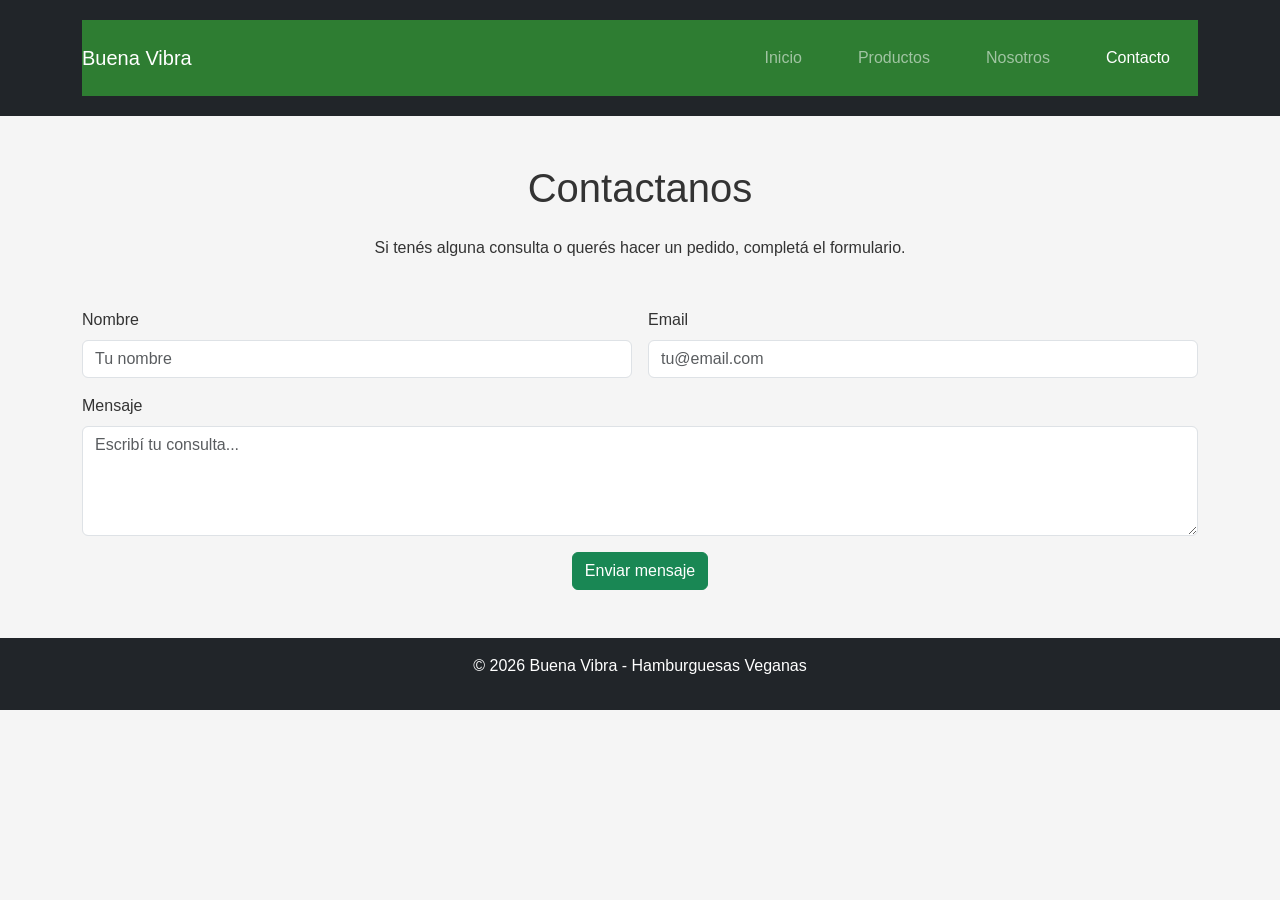
==== pages/contacto.html @ ab962b4a "entrega-numero-4" ====
<!DOCTYPE html>
<html lang="es">
    
<head>

    <meta charset="UTF-8">
    <meta name="viewport" content="width=device-width, initial-scale=1.0">

    <!-- Título -->
    <title>Contacto | Buena Vibra</title>

    <!-- Bootstrap -->
    <link
        href="https://cdn.jsdelivr.net/npm/bootstrap@5.3.2/dist/css/bootstrap.min.css"
        rel="stylesheet"
    >
    <!-- CSS -->
    <link rel="stylesheet" href="../css/style.css">

</head>

<body>

    <!-- Encabezado -->
    <header class="bg-dark text-white">

        <div class="container">

            <nav class="navbar navbar-expand-lg navbar-dark">

                <a class="navbar-brand" href="../index.html">
                    Buena Vibra
                </a>

                <button
                    class="navbar-toggler"
                    type="button"
                    data-bs-toggle="collapse"
                    data-bs-target="#menu"
                >
                    <span class="navbar-toggler-icon"></span>
                </button>

                <div class="collapse navbar-collapse" id="menu">

                    <ul class="navbar-nav ms-auto">

                        <li class="nav-item">
                            <a class="nav-link" href="../index.html">Inicio</a>
                        </li>

                        <li class="nav-item">
                            <a class="nav-link" href="productos.html">
                                Productos
                            </a>
                        </li>

                        <li class="nav-item">
                            <a class="nav-link" href="nosotros.html">
                                Nosotros
                            </a>
                        </li>

                        <li class="nav-item">
                            <a class="nav-link active" href="contacto.html">
                                Contacto
                            </a>
                        </li>

                    </ul>

                </div>

            </nav>

        </div>

    </header>

    <!-- Contenido principal -->
    <main class="container mt-5">

        <h1 class="text-center mb-4">
            Contactanos
        </h1>

        <p class="text-center mb-5">
            Si tenés alguna consulta o querés hacer un pedido,
            completá el formulario.
        </p>

        <!-- Formulario de contacto -->
        <form class="row g-3">

            <div class="col-md-6">

                <label class="form-label">
                    Nombre
                </label>

                <input
                    type="text"
                    class="form-control"
                    placeholder="Tu nombre"
                >

            </div>

            <div class="col-md-6">

                <label class="form-label">
                    Email
                </label>

                <input
                    type="email"
                    class="form-control"
                    placeholder="tu@email.com"
                >

            </div>

            <div class="col-12">

                <label class="form-label">
                    Mensaje
                </label>

                <textarea
                    class="form-control"
                    rows="4"
                    placeholder="Escribí tu consulta..."
                ></textarea>

            </div>

            <div class="col-12 text-center">

                <button
                    type="submit"
                    class="btn btn-success"
                >
                    Enviar mensaje
                </button>

            </div>

        </form>

    </main>

    <!-- Footer -->
    <footer class="bg-dark text-white text-center p-3 mt-5">

        <p>
            © 2026 Buena Vibra - Hamburguesas Veganas
        </p>

    </footer>

    <!-- Bootstrap JS -->
    <script
        src="https://cdn.jsdelivr.net/npm/bootstrap@5.3.2/dist/js/bootstrap.bundle.min.js"
    ></script>

</body>
</html>
---- css/style.css ----
* {
    margin: 0;
    padding: 0;
    box-sizing: border-box;
}

/*    ESTILOS GENERALES DEL BODY   */

body {
    font-family: Arial, Helvetica, sans-serif;
    background-color: #f5f5f5;
    color: #333;
}

/*   HEADER - ENCABEZADO DEL SITIO   */

header {
    background-color: #4CAF50;
    padding: 20px;
}

header h1 {
    color: white;
    text-align: center;
}

/*    NAVBAR - MENÚ DE NAVEGACIÓN   */

nav {
    background-color: #2e7d32;
}

nav ul {
    list-style: none;
    display: flex;
    justify-content: center;
}

nav ul li {
    margin: 10px 20px;
}

nav ul li a {
    text-decoration: none;
    color: white;
    font-weight: bold;
}

nav ul li a:hover {
    text-decoration: underline;
}

/*   SECCIÓN HERO   */

.hero {
    text-align: center;
    padding: 60px 20px;
}

.hero h2 {
    font-size: 2rem;
    margin-bottom: 15px;
}

.hero p {
    max-width: 600px;
    margin: auto;
}

/*  SECCIÓN PRODUCTOS  */

.productos {
    padding: 40px 20px;
}

.productos h2 {
    text-align: center;
    margin-bottom: 30px;
}

/*  GRID DE PRODUCTOS  */

.grid-productos {
    display: grid;
    grid-template-columns: repeat(3, 1fr);
    gap: 20px;
}

/*   CARD DE PRODUCTO  */

.card-producto {
    background-color: white;
    padding: 20px;
    border-radius: 10px;
    text-align: center;

    /* Sombra */
    box-shadow: 0 4px 8px rgba(0, 0, 0, 0.1);

    /* Animación */
    transition: transform 0.3s;
}

.card-producto:hover {
    transform: scale(1.05);
}

.card-producto img {
    width: 100%;
    border-radius: 10px;
}

.card-producto h3 {
    margin: 15px 0;
}

/*  BOTONES DE LA WEB  */

.boton {
    display: inline-block;
    padding: 10px 20px;
    background-color: #4CAF50;
    color: white;
    text-decoration: none;
    border-radius: 5px;

    transition: background-color 0.3s;
}

.boton:hover {
    background-color: #2e7d32;
}

/*  SECCIÓN CONTACTO  */

.contacto {
    padding: 40px 20px;
}

/*  FORMULARIO DE CONTACTO  */

.formulario {
    max-width: 500px;
    margin: auto;

    /* Flexbox */
    display: flex;
    flex-direction: column;
}

.formulario label {
    margin-top: 10px;
}

.formulario input,
.formulario textarea {
    padding: 10px;
    margin-top: 5px;

    border-radius: 5px;
    border: 1px solid #ccc;
}

.formulario button {
    margin-top: 15px;
}

/*  FOOTER - PIE DE PÁGINA  */

footer {
    background-color: #2e7d32;
    color: white;

    text-align: center;

    padding: 20px;

    margin-top: 40px;
}



/*    RESPONSIVE DESIGN - Adaptación para movil */

@media (max-width: 768px) {

    .grid-productos {
        grid-template-columns: 1fr;
    }

    nav ul {
        flex-direction: column;
        align-items: center;
    }

}
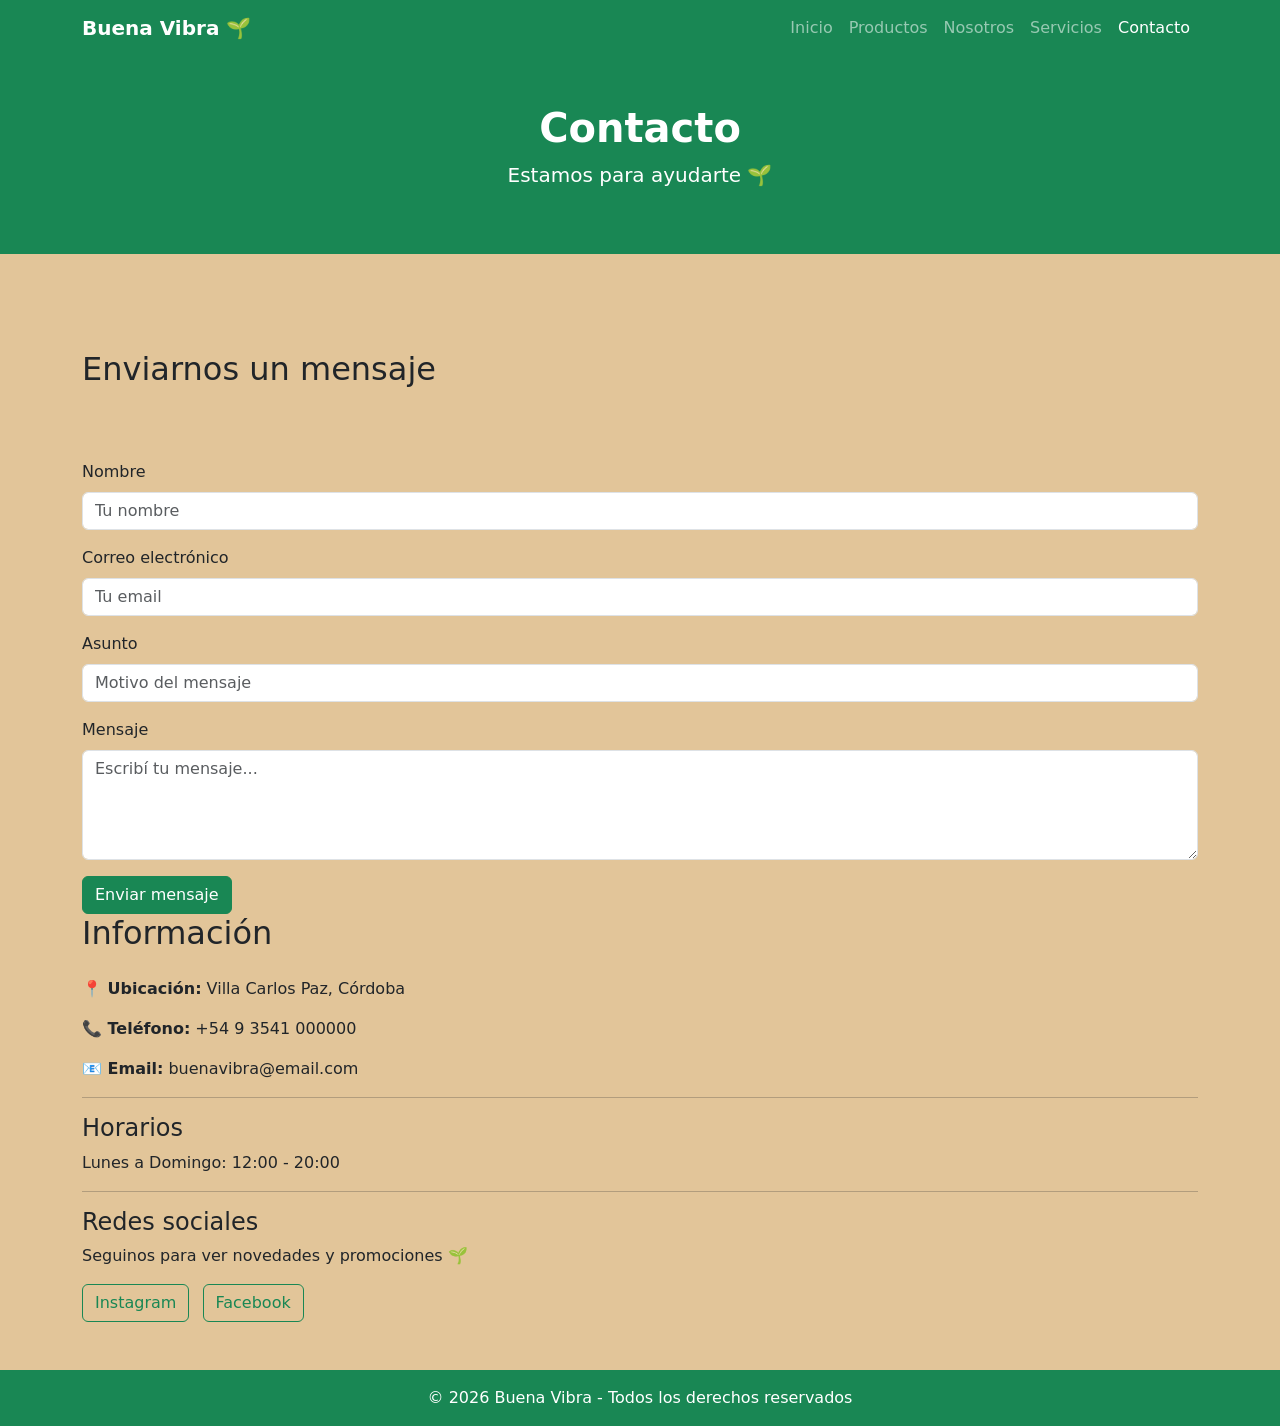
==== commit 07530b0e: "proyecto final bv" ====
--- a/pages/contacto.html
+++ b/pages/contacto.html
@@ -1,167 +1,129 @@
 <!DOCTYPE html>
 <html lang="es">
-    
 <head>
+  <meta charset="UTF-8">
+  <meta name="viewport" content="width=device-width, initial-scale=1.0">
+  <meta name="description" content="Contactate con Buena Vibra. Estamos para ayudarte con tu pedido de hamburguesas veganas.">
+  <title>Contacto | Buena Vibra</title>
 
-    <meta charset="UTF-8">
-    <meta name="viewport" content="width=device-width, initial-scale=1.0">
+  <!-- Bootstrap -->
+  <link href="https://cdn.jsdelivr.net/npm/bootstrap@5.3.0/dist/css/bootstrap.min.css" rel="stylesheet">
 
-    <!-- Título -->
-    <title>Contacto | Buena Vibra</title>
-
-    <!-- Bootstrap -->
-    <link
-        href="https://cdn.jsdelivr.net/npm/bootstrap@5.3.2/dist/css/bootstrap.min.css"
-        rel="stylesheet"
-    >
-    <!-- CSS -->
-    <link rel="stylesheet" href="../css/style.css">
-
+  <!-- CSS -->
+  <link rel="stylesheet" href="../css/style.css">
+  <link href="https://unpkg.com/aos@2.3.1/dist/aos.css" rel="stylesheet">
 </head>
 
 <body>
 
-    <!-- Encabezado -->
-    <header class="bg-dark text-white">
+  <!-- HEADER -->
+  <header>
+    <nav class="navbar navbar-expand-lg navbar-dark bg-success">
+      <div class="container">
+        <a class="navbar-brand fw-bold" href="../index.html">Buena Vibra 🌱</a>
 
-        <div class="container">
+        <button class="navbar-toggler" type="button" data-bs-toggle="collapse" data-bs-target="#navbarNav">
+          <span class="navbar-toggler-icon"></span>
+        </button>
 
-            <nav class="navbar navbar-expand-lg navbar-dark">
+        <div class="collapse navbar-collapse" id="navbarNav">
+          <ul class="navbar-nav ms-auto">
+            <li class="nav-item"><a class="nav-link" href="../index.html">Inicio</a></li>
+            <li class="nav-item"><a class="nav-link" href="productos.html">Productos</a></li>
+            <li class="nav-item"><a class="nav-link" href="nosotros.html">Nosotros</a></li>
+            <li class="nav-item"><a class="nav-link" href="servicios.html">Servicios</a></li>
+            <li class="nav-item"><a class="nav-link active" href="contacto.html">Contacto</a></li>
+          </ul>
+        </div>
+      </div>
+    </nav>
+  </header>
 
-                <a class="navbar-brand" href="../index.html">
-                    Buena Vibra
-                </a>
+  <!-- MAIN -->
+  <main>
 
-                <button
-                    class="navbar-toggler"
-                    type="button"
-                    data-bs-toggle="collapse"
-                    data-bs-target="#menu"
-                >
-                    <span class="navbar-toggler-icon"></span>
-                </button>
+    <!-- HERO -->
+    <section class="bg-success text-white text-center py-5">
+      <div class="container">
+        <h1 class="fw-bold">Contacto</h1>
+        <p class="lead">Estamos para ayudarte 🌱</p>
+      </div>
+    </section>
 
-                <div class="collapse navbar-collapse" id="menu">
+    <!-- CONTACTO -->
+    <section class="container my-5">
+      <div class="row g-5">
 
-                    <ul class="navbar-nav ms-auto">
+        <!-- FORMULARIO -->
+        <div class="col-md-6" data-aos="fade-right"></div>
+          <h2 class="mb-4">Enviarnos un mensaje</h2>
 
-                        <li class="nav-item">
-                            <a class="nav-link" href="../index.html">Inicio</a>
-                        </li>
+          <form>
 
-                        <li class="nav-item">
-                            <a class="nav-link" href="productos.html">
-                                Productos
-                            </a>
-                        </li>
+            <div class="mb-3">
+              <label for="nombre" class="form-label">Nombre</label>
+              <input type="text" class="form-control" id="nombre" placeholder="Tu nombre">
+            </div>
 
-                        <li class="nav-item">
-                            <a class="nav-link" href="nosotros.html">
-                                Nosotros
-                            </a>
-                        </li>
+            <div class="mb-3">
+              <label for="email" class="form-label">Correo electrónico</label>
+              <input type="email" class="form-control" id="email" placeholder="Tu email">
+            </div>
 
-                        <li class="nav-item">
-                            <a class="nav-link active" href="contacto.html">
-                                Contacto
-                            </a>
-                        </li>
+            <div class="mb-3">
+              <label for="asunto" class="form-label">Asunto</label>
+              <input type="text" class="form-control" id="asunto" placeholder="Motivo del mensaje">
+            </div>
 
-                    </ul>
+            <div class="mb-3">
+              <label for="mensaje" class="form-label">Mensaje</label>
+              <textarea class="form-control" id="mensaje" rows="4" placeholder="Escribí tu mensaje..."></textarea>
+            </div>
 
-                </div>
+            <button type="submit" class="btn btn-success">Enviar mensaje</button>
 
-            </nav>
-
+          </form>
         </div>
 
-    </header>
+        <!-- INFO -->
+        <div class="col-md-6" data-aos="fade-left"></div>
+          <h2 class="mb-4">Información</h2>
 
-    <!-- Contenido principal -->
-    <main class="container mt-5">
+          <p><strong>📍 Ubicación:</strong> Villa Carlos Paz, Córdoba</p>
+          <p><strong>📞 Teléfono:</strong> +54 9 3541 000000</p>
+          <p><strong>📧 Email:</strong> buenavibra@email.com</p>
 
-        <h1 class="text-center mb-4">
-            Contactanos
-        </h1>
+          <hr>
 
-        <p class="text-center mb-5">
-            Si tenés alguna consulta o querés hacer un pedido,
-            completá el formulario.
-        </p>
+          <h4>Horarios</h4>
+          <p>Lunes a Domingo: 12:00 - 20:00</p>
 
-        <!-- Formulario de contacto -->
-        <form class="row g-3">
+          <hr>
 
-            <div class="col-md-6">
+          <h4>Redes sociales</h4>
+          <p>
+            Seguinos para ver novedades y promociones 🌱
+          </p>
 
-                <label class="form-label">
-                    Nombre
-                </label>
+          <a href="#" class="btn btn-outline-success me-2">Instagram</a>
+          <a href="#" class="btn btn-outline-success">Facebook</a>
+        </div>
 
-                <input
-                    type="text"
-                    class="form-control"
-                    placeholder="Tu nombre"
-                >
+      </div>
+    </section>
 
-            </div>
+  </main>
 
-            <div class="col-md-6">
+  <!-- FOOTER -->
+  <footer class="bg-success text-white text-center py-3">
+    <p class="mb-0">© 2026 Buena Vibra - Todos los derechos reservados</p>
+  </footer>
 
-                <label class="form-label">
-                    Email
-                </label>
-
-                <input
-                    type="email"
-                    class="form-control"
-                    placeholder="tu@email.com"
-                >
-
-            </div>
-
-            <div class="col-12">
-
-                <label class="form-label">
-                    Mensaje
-                </label>
-
-                <textarea
-                    class="form-control"
-                    rows="4"
-                    placeholder="Escribí tu consulta..."
-                ></textarea>
-
-            </div>
-
-            <div class="col-12 text-center">
-
-                <button
-                    type="submit"
-                    class="btn btn-success"
-                >
-                    Enviar mensaje
-                </button>
-
-            </div>
-
-        </form>
-
-    </main>
-
-    <!-- Footer -->
-    <footer class="bg-dark text-white text-center p-3 mt-5">
-
-        <p>
-            © 2026 Buena Vibra - Hamburguesas Veganas
-        </p>
-
-    </footer>
-
-    <!-- Bootstrap JS -->
-    <script
-        src="https://cdn.jsdelivr.net/npm/bootstrap@5.3.2/dist/js/bootstrap.bundle.min.js"
-    ></script>
-
+  <!-- Bootstrap JS -->
+  <script src="https://cdn.jsdelivr.net/npm/bootstrap@5.3.0/dist/js/bootstrap.bundle.min.js"></script>
+  <script src="https://unpkg.com/aos@2.3.1/dist/aos.js"></script>
+  <script>
+  AOS.init();
+  </script>
 </body>
 </html>
--- a/css/style.css
+++ b/css/style.css
@@ -1,196 +1,4 @@
-* {
-    margin: 0;
-    padding: 0;
-    box-sizing: border-box;
-}
-
-/*    ESTILOS GENERALES DEL BODY   */
-
+/*# sourceMappingURL=main.css.map */
 body {
-    font-family: Arial, Helvetica, sans-serif;
-    background-color: #f5f5f5;
-    color: #333;
-}
-
-/*   HEADER - ENCABEZADO DEL SITIO   */
-
-header {
-    background-color: #4CAF50;
-    padding: 20px;
-}
-
-header h1 {
-    color: white;
-    text-align: center;
-}
-
-/*    NAVBAR - MENÚ DE NAVEGACIÓN   */
-
-nav {
-    background-color: #2e7d32;
-}
-
-nav ul {
-    list-style: none;
-    display: flex;
-    justify-content: center;
-}
-
-nav ul li {
-    margin: 10px 20px;
-}
-
-nav ul li a {
-    text-decoration: none;
-    color: white;
-    font-weight: bold;
-}
-
-nav ul li a:hover {
-    text-decoration: underline;
-}
-
-/*   SECCIÓN HERO   */
-
-.hero {
-    text-align: center;
-    padding: 60px 20px;
-}
-
-.hero h2 {
-    font-size: 2rem;
-    margin-bottom: 15px;
-}
-
-.hero p {
-    max-width: 600px;
-    margin: auto;
-}
-
-/*  SECCIÓN PRODUCTOS  */
-
-.productos {
-    padding: 40px 20px;
-}
-
-.productos h2 {
-    text-align: center;
-    margin-bottom: 30px;
-}
-
-/*  GRID DE PRODUCTOS  */
-
-.grid-productos {
-    display: grid;
-    grid-template-columns: repeat(3, 1fr);
-    gap: 20px;
-}
-
-/*   CARD DE PRODUCTO  */
-
-.card-producto {
-    background-color: white;
-    padding: 20px;
-    border-radius: 10px;
-    text-align: center;
-
-    /* Sombra */
-    box-shadow: 0 4px 8px rgba(0, 0, 0, 0.1);
-
-    /* Animación */
-    transition: transform 0.3s;
-}
-
-.card-producto:hover {
-    transform: scale(1.05);
-}
-
-.card-producto img {
-    width: 100%;
-    border-radius: 10px;
-}
-
-.card-producto h3 {
-    margin: 15px 0;
-}
-
-/*  BOTONES DE LA WEB  */
-
-.boton {
-    display: inline-block;
-    padding: 10px 20px;
-    background-color: #4CAF50;
-    color: white;
-    text-decoration: none;
-    border-radius: 5px;
-
-    transition: background-color 0.3s;
-}
-
-.boton:hover {
-    background-color: #2e7d32;
-}
-
-/*  SECCIÓN CONTACTO  */
-
-.contacto {
-    padding: 40px 20px;
-}
-
-/*  FORMULARIO DE CONTACTO  */
-
-.formulario {
-    max-width: 500px;
-    margin: auto;
-
-    /* Flexbox */
-    display: flex;
-    flex-direction: column;
-}
-
-.formulario label {
-    margin-top: 10px;
-}
-
-.formulario input,
-.formulario textarea {
-    padding: 10px;
-    margin-top: 5px;
-
-    border-radius: 5px;
-    border: 1px solid #ccc;
-}
-
-.formulario button {
-    margin-top: 15px;
-}
-
-/*  FOOTER - PIE DE PÁGINA  */
-
-footer {
-    background-color: #2e7d32;
-    color: white;
-
-    text-align: center;
-
-    padding: 20px;
-
-    margin-top: 40px;
-}
-
-
-
-/*    RESPONSIVE DESIGN - Adaptación para movil */
-
-@media (max-width: 768px) {
-
-    .grid-productos {
-        grid-template-columns: 1fr;
-    }
-
-    nav ul {
-        flex-direction: column;
-        align-items: center;
-    }
-
+  background-color: rgba(202, 147, 64, 0.534);
 }
